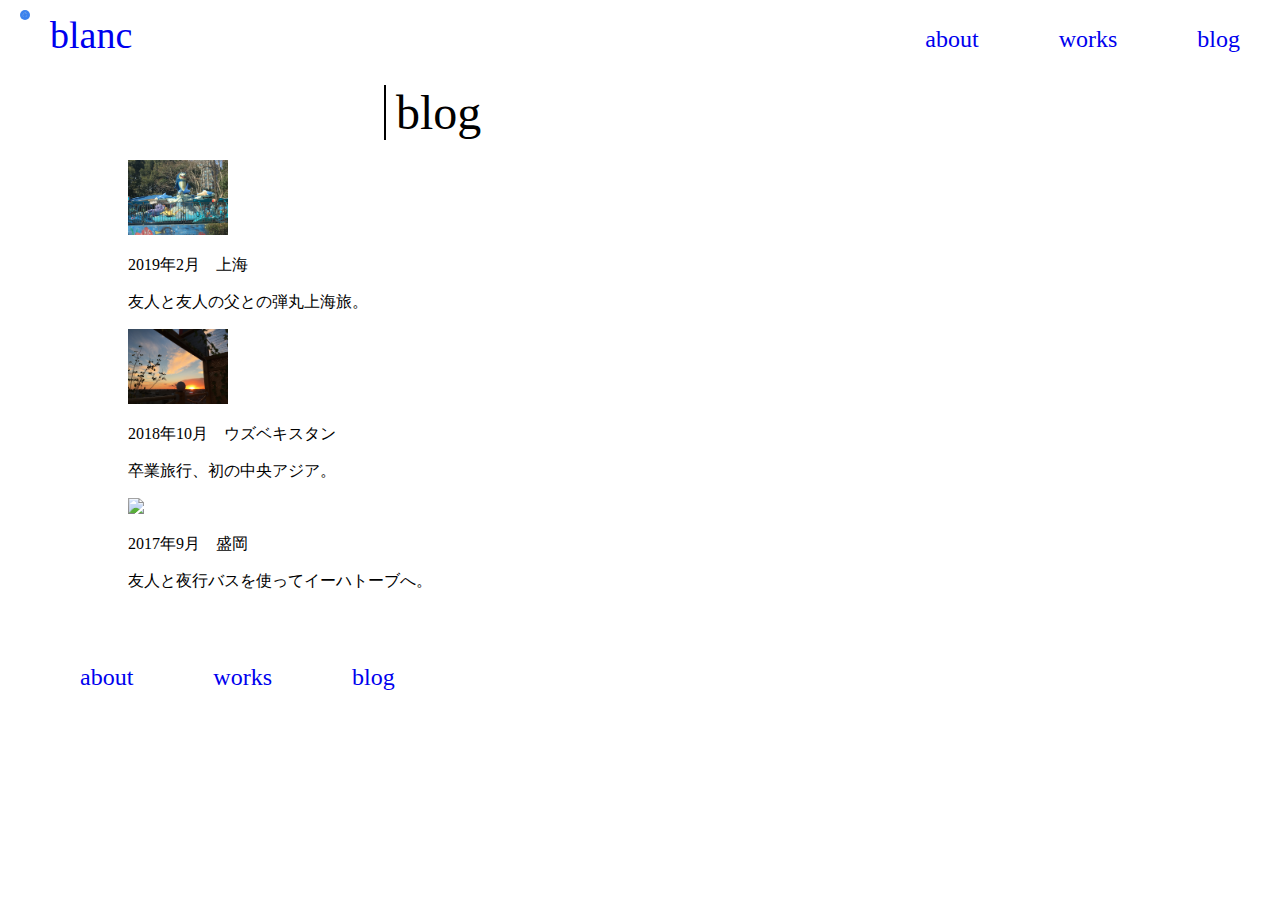
==== blog.html @ 40ee36c6 "Create blog.html" ====
<!DOCTYPE html>
<html lang="ja">
  <head>
    <meta charset="utf-8">
    <title>profile</title>
    <meta name="description" content="モノを作る人の個人サイト">
    <link rel ="icon" type="image/jpg" href="Gmail/IMG_20210112_194950_905.jpg">
    <link rel = "stylesheet" href = "stylesheet.css">
    <link href="https://maxcdn.bootstrapcdn.com/font-awesome/4.7.0/css/font-awesome.min.css" rel="stylesheet" integrity="sha384-wvfXpqpZZVQGK6TAh5PVlGOfQNHSoD2xbE+QkPxCAFlNEevoEH3Sl0sibVcOQVnN" crossorigin="anonymous">
  </head>

  <body>
    <header>
      <div class="header-left">
        <img class="img-icon" src="Gmail/IMG_20210112_194950_905.jpg">
        <p><a href="index.html#top">blanc</a></p>
      </div>
      <div class="header-right">
        <ul>
          <li><a href="index.html#about">about</a></li>
          <li><a href="works.html" target="_blanc">works</a></li>
          <li><a href="blog.html">blog</a></li>
        </ul>
      </div>
    </header>
    
    <div class="blog-page">
      <div class="container blog">
        <h2>blog</h2>
        <div class="blog-contents">
          <dic class="content">
            <img src="pics/IMG_4294.JPG"  class="blog-img">
            <p>2019年2月　上海</p>
            <p>友人と友人の父との弾丸上海旅。</p>
          </dic>
          <dic class="content">
            <img src="pics/IMG_9511.JPG" class="blog-img">
            <p>2018年10月　ウズベキスタン</p>
            <p>卒業旅行、初の中央アジア。</p>
          </dic>
          <dic class="content">
            <img src="pics/IMG_0134.JPG" class="blog-img">
            <p>2017年9月　盛岡</p>
            <p>友人と夜行バスを使ってイーハトーブへ。</p>
          </dic>
        </div>
      </div>
    </div>
    <footer>
      <div class="footer-left">
        <ul>
          <li><a href="index.html#about">about</a></li>
          <li><a href="works.html" target="_blanc">works</a></li>
          <li><a href="blog.html">blog</a></li>
        </ul>
      </div>
    </footer>
  </body>
</html>
---- stylesheet.css ----
* {
  box-sizing: border-box;
}

body {
  margin: 0;
  font-family: "Hiragino Kaku Gothic ProN";
}

a {
  text-decoration: none;
}

li {
  list-style: none;
}

header{
  width: 100%;
  height: 65px;
  /* background-color: blueviolet; */
  margin: 0 auto;
  
}

/* .header-left{
  float: left;
} */
.header-left p {
  float: left;
  font-size: 38px;
  line-height: 38px;
  margin: 16px 0; 
  
}

.img-icon {
  width:50px;
  border-radius: 50%;
  float: left;
  padding: 10px 20px;
}

.header-right {
  float: right;
}
.header-right li {
  float: left;
  padding: 10px 40px;
  font-size: 24px;
}

.top {
  background-color: burlywood;
  width: 100%;
  height: 480px;
  margin-top:  50px;
}

.top-text {
  padding: 100px 0 100px 0;
  text-align: center;
}

.top-text h1 {
  font-size: 80px;
  margin: 0;
}

.top-text p {
  font-size: 60px;
  margin: 0;
}

.contents {
  width: 100%;
  height:1200px;
  background-color: cornsilk;
  margin: 30px 0 30px 0;
}

.container {
  width: 80%;
  margin: 0 auto;
  padding-bottom: 30px;
}
.container h2 {
  font-weight: normal;
  border-left: 2px double black;
  padding-left: 10px;
  font-size: 48px;
  width: 50%;
  margin: 20px auto;
}

.about {
  width: 70%;
  margin: 0 auto;
}

.about-contents {
  display:flex;
}

.about-icon {
  width:100px;
  border-radius: 50%;
  padding: 10px 20px;
}

.works-contents {
  display: flex;
}

.works img {
  width: 180px;
}

.blog-img {
  width: 100px;
}

.footer-left li {
  float: left;
  padding: 10px 40px;
  font-size: 24px;
}
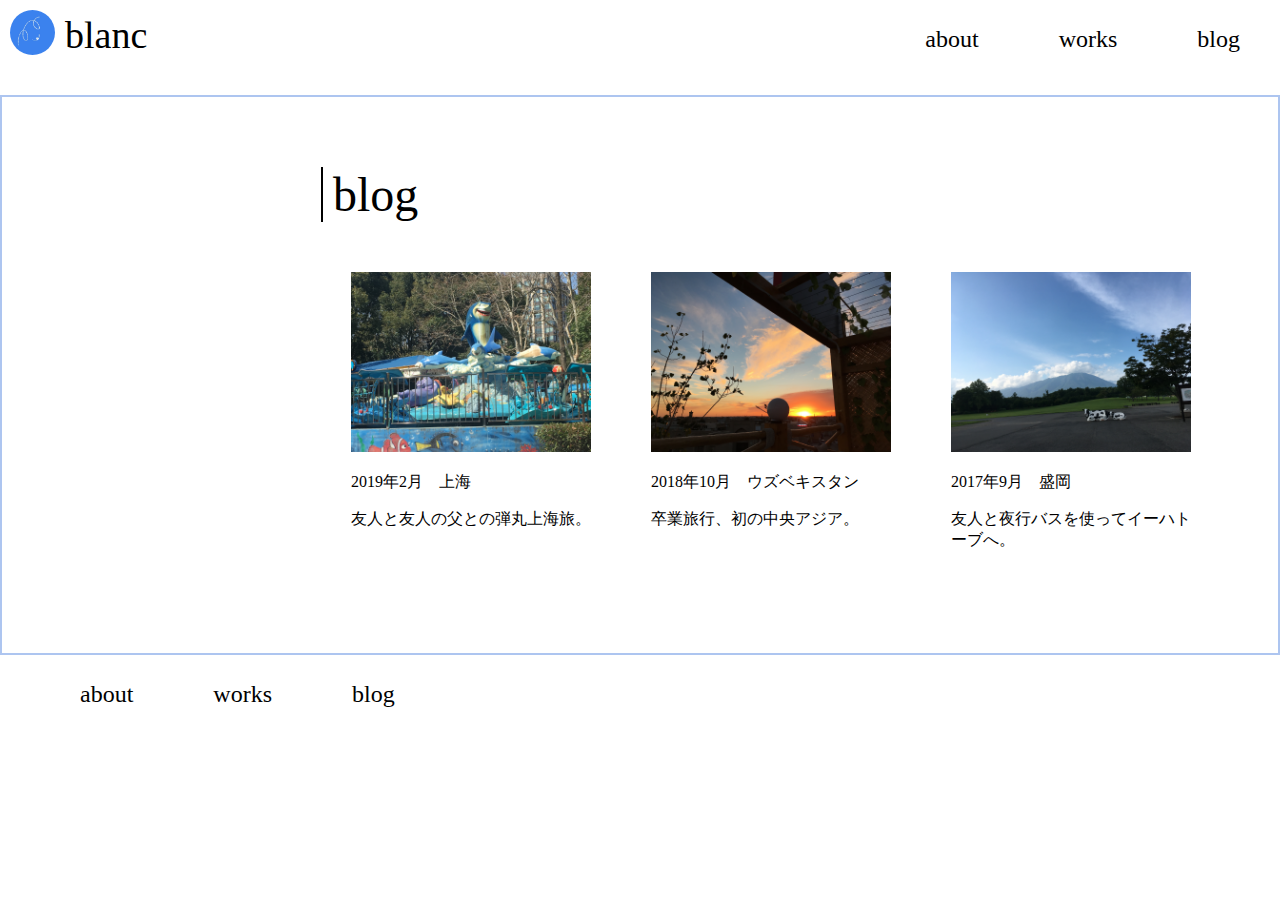
==== commit 89e4ec41: "Update blog.html" ====
--- a/blog.html
+++ b/blog.html
@@ -6,6 +6,7 @@
     <meta name="description" content="モノを作る人の個人サイト">
     <link rel ="icon" type="image/jpg" href="Gmail/IMG_20210112_194950_905.jpg">
     <link rel = "stylesheet" href = "stylesheet.css">
+    <link rel = "media" href = "media.css">
     <link href="https://maxcdn.bootstrapcdn.com/font-awesome/4.7.0/css/font-awesome.min.css" rel="stylesheet" integrity="sha384-wvfXpqpZZVQGK6TAh5PVlGOfQNHSoD2xbE+QkPxCAFlNEevoEH3Sl0sibVcOQVnN" crossorigin="anonymous">
   </head>
 
--- a/stylesheet.css
+++ b/stylesheet.css
@@ -9,6 +9,10 @@
 
 a {
   text-decoration: none;
+}
+
+a:link, a:visited, a:hover, a:active {
+  color: black;
 }
 
 li {
@@ -35,10 +39,11 @@
 }
 
 .img-icon {
-  width:50px;
+  width:65px;
+  height: 65px;
   border-radius: 50%;
   float: left;
-  padding: 10px 20px;
+  padding: 10px 10px;
 }
 
 .header-right {
@@ -51,10 +56,10 @@
 }
 
 .top {
-  background-color: burlywood;
+  background-color: rgb(140, 214, 236);
   width: 100%;
   height: 480px;
-  margin-top:  50px;
+  margin-top:  65px;
 }
 
 .top-text {
@@ -74,9 +79,11 @@
 
 .contents {
   width: 100%;
-  height:1200px;
+  height:1800px;
   background-color: cornsilk;
-  margin: 30px 0 30px 0;
+  padding: 50px 0 80px 0;
+  margin-top: 30px;
+  margin-bottom: 50px;
 }
 
 .container {
@@ -89,14 +96,15 @@
   border-left: 2px double black;
   padding-left: 10px;
   font-size: 48px;
-  width: 50%;
-  margin: 20px auto;
+  /* width: 50%; */
+  /* margin: 0px auto; */
 }
 
 .about {
-  width: 70%;
-  margin: 0 auto;
-}
+  width: 50%;
+  margin: 0 auto;
+}
+
 
 .about-contents {
   display:flex;
@@ -104,8 +112,18 @@
 
 .about-icon {
   width:100px;
+  height: 100px;
   border-radius: 50%;
-  padding: 10px 20px;
+  padding: 10px 10px;
+}
+
+.about p {
+  padding: 15px;
+}
+
+.works {
+  width: 50%;
+  margin: 0 auto;
 }
 
 .works-contents {
@@ -116,12 +134,100 @@
   width: 180px;
 }
 
+.works p {
+  text-align: center;
+  font-size: 18px;
+}
+
+.content{
+  padding: 10px 30px;
+}
+
+.blog {
+  width: 50%;
+  margin: 0 auto;
+}
+
+.blog-contents {
+  display: flex;
+}
+
 .blog-img {
-  width: 100px;
-}
+  width: 240px;
+}
+
+.contact {
+  width: 50%;
+  margin: 0 auto;
+}
+
+.contact p {
+  border-top: 1px solid black;
+  padding-top: 15px;
+}
+
+textarea {
+  padding:10px 20px;
+  margin-bottom: 20px;
+}
+
 
 .footer-left li {
   float: left;
   padding: 10px 40px;
   font-size: 24px;
 }
+
+.fa {
+  margin-right: 10px;
+}
+
+.blog-page {
+  /* background-color: rgb(173, 197, 240); */
+  border: 2px double rgb(173, 197, 240);
+  width: 100%;
+  height: 560px;
+  padding: 30px 0 30px 0;
+  margin-top: 30px;
+}
+
+.works-page {
+  border: 2px double rgb(204, 173, 240);
+  width: 100%;
+  height: 1480px;
+  padding: 30px 0 30px 0;
+  margin-top: 30px;
+  text-align: left;
+}
+
+/* .works h3 {
+  text-align: left;
+} */
+
+.knitting-contents {
+  display: flex;
+}
+
+.knitting-content {
+  width: 30%;
+  margin-right: 50px;
+  margin-bottom: 30px;
+}
+
+.site {
+  margin-bottom: 80px;
+}
+
+.site-content {
+  width: 30%;
+  margin-right: 50px;
+
+}
+
+.site-content img {
+  width: 240px;
+}
+
+.painting {
+  margin-bottom: 80px;
+}
--- a/media.css
+++ b/media.css
@@ -0,0 +1,64 @@
+*{
+  box-sizing: border-box;
+}
+
+@media (max-width: 1000px){
+   .top-text h1 {
+    font-size: 60px;
+    margin: 0;
+  }
+
+  .top-text p {
+    font-size: 40px;
+    margin: 0;
+  }
+
+  .container h2 {
+    font-size: 30px;
+  }
+  
+  .works-contents {
+    display: flex;
+    flex-wrap: wrap;
+    width:50%;
+  }
+
+  .blog-contents {
+    display: flex;
+    flex-wrap: wrap;
+    width:50%;
+  }
+  
+}
+
+@media(max-width: 670px){
+  .header-right {
+    display: none;
+  }
+
+  .top-text h1 {
+    font-size: 48px;
+    margin: 0;
+  }
+
+  .top-text p {
+    font-size: 30px;
+    margin: 0;
+  }
+
+  .container h2 {
+    font-size: 24px;
+  }
+  
+  .works-contents {
+    display: flex;
+    width:100%;
+  }
+
+  .blog-contents {
+    display: flex;
+    width:100%;
+  }
+
+
+}
